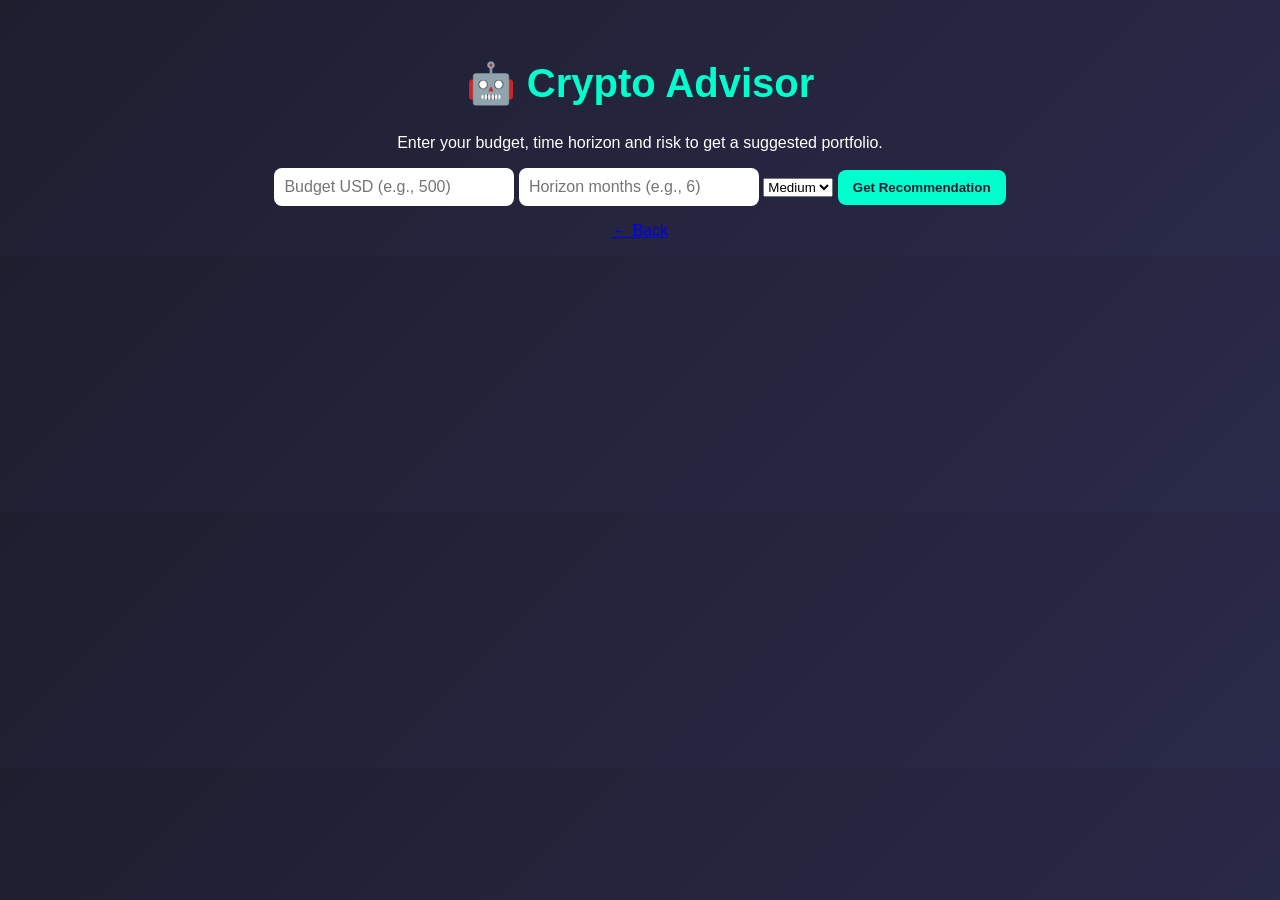
==== src/main/resources/static/advisor.html @ 99027108 "Added advisor and game sections" ====
<!doctype html>
<html>
<head>
    <meta charset="utf-8">
    <title>CryptoHub Advisor</title>
    <link rel="stylesheet" href="styles.css">
</head>
<body>
<div class="container">
    <h1>🤖 Crypto Advisor</h1>
    <p>Enter your budget, time horizon and risk to get a suggested portfolio.</p>

    <div class="advisor-form">
        <input id="budget" type="number" placeholder="Budget USD (e.g., 500)" />
        <input id="horizon" type="number" placeholder="Horizon months (e.g., 6)" />
        <select id="risk">
            <option value="low">Low</option>
            <option value="medium" selected>Medium</option>
            <option value="high">High</option>
        </select>
        <button onclick="getRecommendation()">Get Recommendation</button>
    </div>

    <div id="recommendation"></div>

    <p><a href="index.html">← Back</a></p>
</div>

<script src="advisor.js"></script>
</body>
</html>
---- src/main/resources/static/styles.css ----
body {
    font-family: 'Segoe UI', Arial, sans-serif;
    background: linear-gradient(135deg, #1e1e2f, #2a2a4a);
    color: white;
    text-align: center;
    margin: 0;
    padding: 0;
}

.container {
    margin-top: 60px;
}

h1 {
    font-size: 2.5rem;
    color: #00ffcc;
}

.subtitle {
    color: #cccccc;
    margin-bottom: 20px;
}

.input-area {
    margin-bottom: 20px;
}

input {
    padding: 10px;
    border-radius: 8px;
    border: none;
    width: 220px;
    font-size: 1rem;
}

button {
    padding: 10px 15px;
    border: none;
    background-color: #00ffcc;
    color: #1e1e2f;
    font-weight: bold;
    border-radius: 8px;
    cursor: pointer;
    transition: 0.3s;
}

button:hover {
    background-color: #00cc99;
}

table {
    margin: 0 auto;
    border-collapse: collapse;
    width: 60%;
    background-color: rgba(255, 255, 255, 0.1);
    border-radius: 10px;
    overflow: hidden;
}

th, td {
    padding: 12px;
    border-bottom: 1px solid rgba(255, 255, 255, 0.2);
}

th {
    background-color: rgba(255, 255, 255, 0.15);
}

img {
    width: 40px;
    height: 40px;
    border-radius: 50%;
}

.hidden {
    display: none;
}

.footer {
    margin-top: 40px;
    color: #888;
    font-size: 0.9rem;
}

#news-section {
    margin-top: 40px;
    text-align: left;
}

#news-section h2 {
    font-size: 22px;
    margin-bottom: 10px;
}

#news-list {
    list-style: none;
    padding: 0;
}

#news-list li {
    background: #f6f6f6;
    margin-bottom: 10px;
    padding: 10px;
    border-radius: 8px;
    transition: background 0.2s ease;
}

#news-list li:hover {
    background: #e0e0e0;
}

#news-list a {
    text-decoration: none;
    color: #333;
}

.crypto-table {
    margin: 20px auto;
    border-collapse: collapse;
    width: 85%;
    background-color: rgba(255, 255, 255, 0.1);
    border-radius: 12px;
    overflow: hidden;
}

.crypto-table th, .crypto-table td {
    padding: 10px;
    border-bottom: 1px solid rgba(255, 255, 255, 0.2);
}

.crypto-table th {
    background-color: rgba(255, 255, 255, 0.15);
    color: #00ffcc;
}

.crypto-table a {
    color: #00ffcc;
    text-decoration: none;
}

.crypto-table a:hover {
    text-decoration: underline;
}
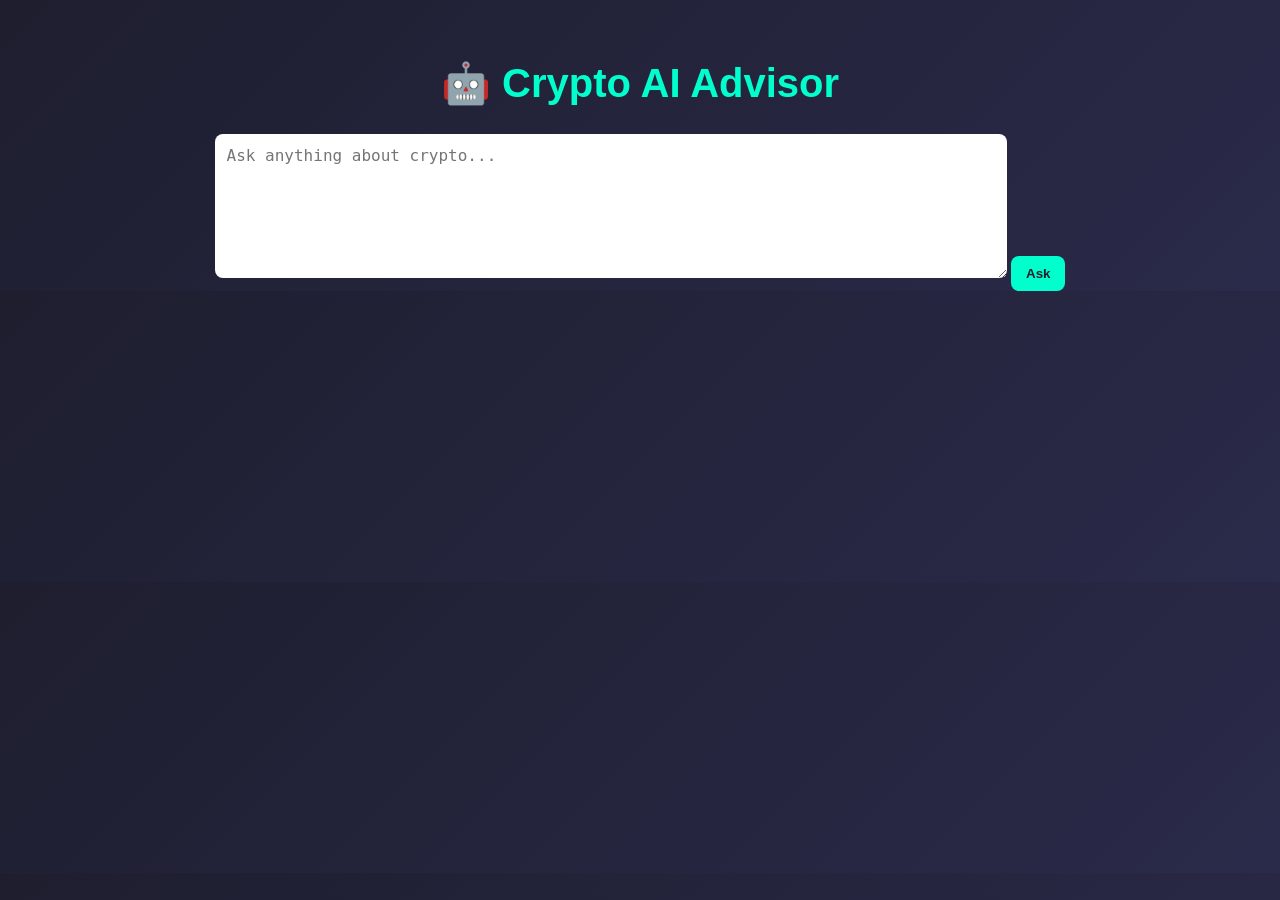
==== commit 55384809: "Remove sensitive config" ====
--- a/src/main/resources/static/advisor.html
+++ b/src/main/resources/static/advisor.html
@@ -1,31 +1,35 @@
-<!doctype html>
-<html>
+<!DOCTYPE html>
+<html lang="en">
 <head>
-    <meta charset="utf-8">
-    <title>CryptoHub Advisor</title>
+    <meta charset="UTF-8">
+    <title>Crypto Advisor</title>
     <link rel="stylesheet" href="styles.css">
 </head>
 <body>
+
 <div class="container">
-    <h1>🤖 Crypto Advisor</h1>
-    <p>Enter your budget, time horizon and risk to get a suggested portfolio.</p>
+    <h1>🤖 Crypto AI Advisor</h1>
 
-    <div class="advisor-form">
-        <input id="budget" type="number" placeholder="Budget USD (e.g., 500)" />
-        <input id="horizon" type="number" placeholder="Horizon months (e.g., 6)" />
-        <select id="risk">
-            <option value="low">Low</option>
-            <option value="medium" selected>Medium</option>
-            <option value="high">High</option>
-        </select>
-        <button onclick="getRecommendation()">Get Recommendation</button>
-    </div>
+    <textarea id="question" placeholder="Ask anything about crypto..."></textarea>
+    <button onclick="askAI()">Ask</button>
 
-    <div id="recommendation"></div>
-
-    <p><a href="index.html">← Back</a></p>
+    <div id="answer-box"></div>
 </div>
 
-<script src="advisor.js"></script>
+<script>
+    async function askAI() {
+        const question = document.getElementById("question").value;
+
+        const response = await fetch("http://localhost:8080/api/advisor", {
+            method: "POST",
+            headers: {"Content-Type": "application/json"},
+            body: JSON.stringify({question})
+        });
+
+        const data = await response.json();
+        document.getElementById("answer-box").innerText = data.answer;
+    }
+</script>
+
 </body>
 </html>
--- a/src/main/resources/static/styles.css
+++ b/src/main/resources/static/styles.css
@@ -142,3 +142,51 @@
     text-decoration: underline;
 }
 
+nav {
+    margin-top: 20px;
+    font-size: 1.1rem;
+}
+
+nav a {
+    color: #00ffcc;
+    margin: 0 10px;
+    text-decoration: none;
+}
+
+nav a:hover {
+    text-decoration: underline;
+}
+
+.advisor-box {
+    margin-top: 30px;
+}
+
+textarea {
+    width: 60%;
+    height: 120px;
+    padding: 12px;
+    border-radius: 8px;
+    border: none;
+    font-size: 1rem;
+}
+
+select {
+    margin-top: 10px;
+    padding: 8px 12px;
+    border-radius: 8px;
+}
+
+.answer-box {
+    margin-top: 30px;
+    background: rgba(255,255,255,0.1);
+    padding: 20px;
+    border-radius: 12px;
+    width: 60%;
+    margin-left: auto;
+    margin-right: auto;
+}
+
+.hidden {
+    display: none;
+}
+
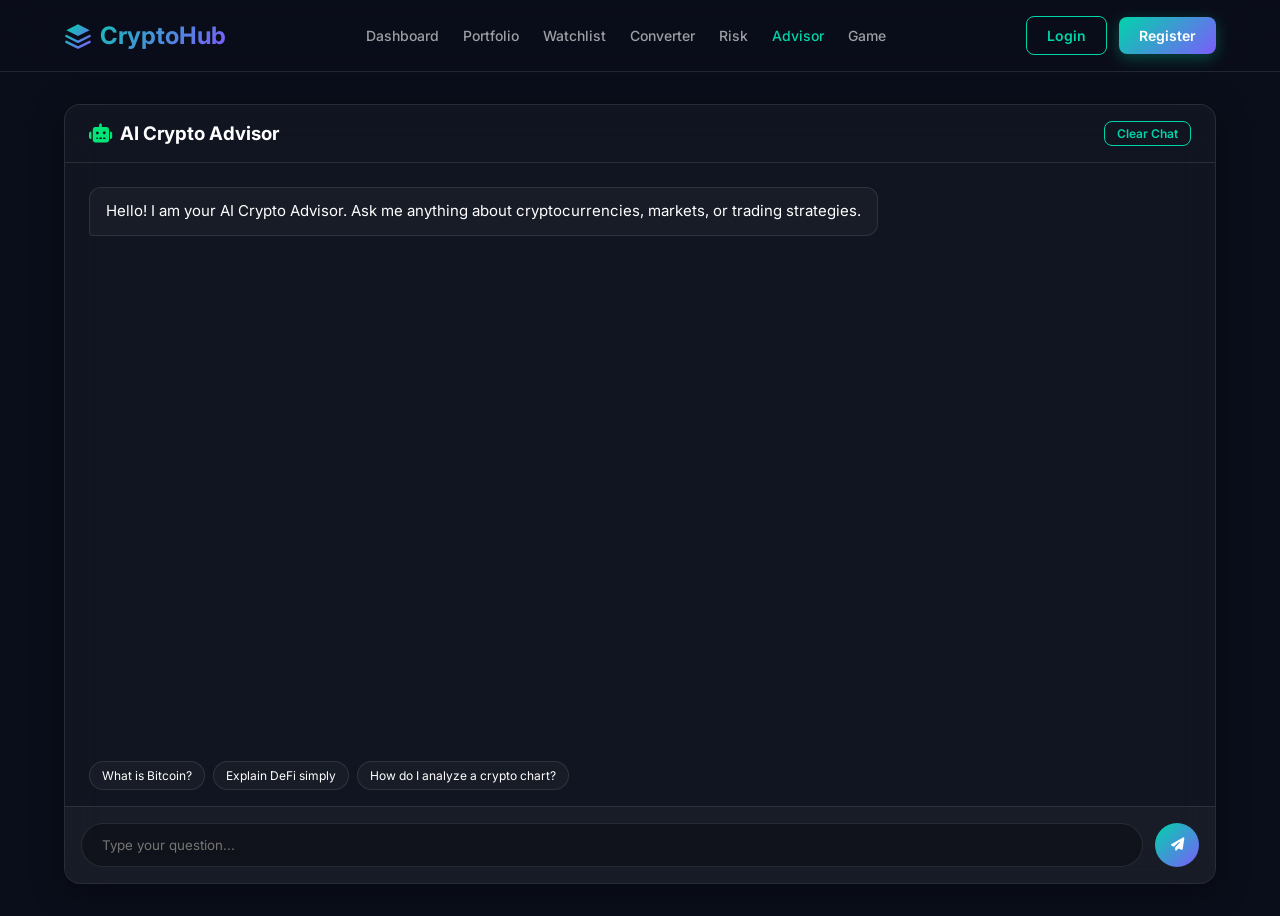
==== commit 2e4c821d: "Add JWT authentication, user portfolio, watchlist, risk analyzer, and currency converter" ====
--- a/src/main/resources/static/advisor.html
+++ b/src/main/resources/static/advisor.html
@@ -2,34 +2,148 @@
 <html lang="en">
 <head>
     <meta charset="UTF-8">
-    <title>Crypto Advisor</title>
+    <meta name="viewport" content="width=device-width, initial-scale=1.0">
+    <title>AI Advisor | CryptoHub</title>
     <link rel="stylesheet" href="styles.css">
+    <style>
+        .chat-container {
+            display: flex;
+            flex-direction: column;
+            height: calc(100vh - 180px);
+            max-height: 800px;
+        }
+        .chat-box {
+            flex: 1;
+            overflow-y: auto;
+            padding: 24px;
+            display: flex;
+            flex-direction: column;
+            gap: 16px;
+        }
+        .message {
+            max-width: 80%;
+            padding: 12px 16px;
+            border-radius: 12px;
+            line-height: 1.5;
+            font-size: 15px;
+        }
+        .msg-user {
+            align-self: flex-end;
+            background: var(--gradient);
+            color: white;
+            border-bottom-right-radius: 4px;
+        }
+        .msg-ai {
+            align-self: flex-start;
+            background: var(--surface);
+            border: 1px solid var(--border);
+            border-bottom-left-radius: 4px;
+        }
+        .chat-input-area {
+            padding: 16px;
+            background: var(--surface);
+            border-top: 1px solid var(--border);
+            border-radius: 0 0 16px 16px;
+            display: flex;
+            gap: 12px;
+        }
+        .chat-input {
+            flex: 1;
+            background: rgba(0,0,0,0.3);
+            border: 1px solid var(--border);
+            border-radius: 24px;
+            padding: 12px 20px;
+            color: white;
+            outline: none;
+        }
+        .chat-input:focus {
+            border-color: var(--accent);
+        }
+        .send-btn {
+            background: var(--gradient);
+            border: none;
+            width: 44px;
+            height: 44px;
+            border-radius: 50%;
+            color: white;
+            cursor: pointer;
+            display: flex;
+            align-items: center;
+            justify-content: center;
+            transition: 0.2s;
+        }
+        .send-btn:hover {
+            transform: scale(1.05);
+        }
+        .chips {
+            display: flex;
+            gap: 8px;
+            padding: 0 24px 16px;
+            flex-wrap: wrap;
+        }
+        .chip {
+            background: var(--surface);
+            border: 1px solid var(--border);
+            padding: 6px 12px;
+            border-radius: 16px;
+            font-size: 12px;
+            cursor: pointer;
+            transition: 0.2s;
+        }
+        .chip:hover {
+            background: var(--surface-hover);
+            color: var(--accent);
+        }
+        .typing {
+            display: flex;
+            gap: 4px;
+            padding: 8px 12px;
+        }
+        .dot {
+            width: 8px; height: 8px;
+            background: var(--text-secondary);
+            border-radius: 50%;
+            animation: bounce 1.4s infinite ease-in-out both;
+        }
+        .dot:nth-child(1) { animation-delay: -0.32s; }
+        .dot:nth-child(2) { animation-delay: -0.16s; }
+        @keyframes bounce {
+            0%, 80%, 100% { transform: scale(0); }
+            40% { transform: scale(1); }
+        }
+    </style>
 </head>
 <body>
+    <script src="nav.js"></script>
 
-<div class="container">
-    <h1>🤖 Crypto AI Advisor</h1>
+    <div class="container">
+        <div class="glass-card" style="padding: 0; display: flex; flex-direction: column;">
+            <div style="padding: 16px 24px; border-bottom: 1px solid var(--border); display: flex; justify-content: space-between; align-items: center;">
+                <h3 style="display: flex; align-items: center; gap: 8px;">
+                    <i class="fas fa-robot text-positive"></i> AI Crypto Advisor
+                </h3>
+                <button class="btn btn-outline" style="padding: 4px 12px; font-size: 12px;" onclick="clearHistory()">Clear Chat</button>
+            </div>
 
-    <textarea id="question" placeholder="Ask anything about crypto..."></textarea>
-    <button onclick="askAI()">Ask</button>
+            <div class="chat-container">
+                <div class="chat-box" id="chat-box">
+                    <div class="message msg-ai">Hello! I am your AI Crypto Advisor. Ask me anything about cryptocurrencies, markets, or trading strategies.</div>
+                </div>
+                
+                <div class="chips">
+                    <div class="chip" onclick="askPreset('What is Bitcoin?')">What is Bitcoin?</div>
+                    <div class="chip" onclick="askPreset('Explain DeFi simply')">Explain DeFi simply</div>
+                    <div class="chip" onclick="askPreset('How do I analyze a crypto chart?')">How do I analyze a crypto chart?</div>
+                </div>
 
-    <div id="answer-box"></div>
-</div>
+                <div class="chat-input-area">
+                    <input type="text" id="chat-input" class="chat-input" placeholder="Type your question..." onkeypress="if(event.key === 'Enter') sendMessage()">
+                    <button class="send-btn" onclick="sendMessage()"><i class="fas fa-paper-plane"></i></button>
+                </div>
+            </div>
+        </div>
+    </div>
 
-<script>
-    async function askAI() {
-        const question = document.getElementById("question").value;
-
-        const response = await fetch("http://localhost:8080/api/advisor", {
-            method: "POST",
-            headers: {"Content-Type": "application/json"},
-            body: JSON.stringify({question})
-        });
-
-        const data = await response.json();
-        document.getElementById("answer-box").innerText = data.answer;
-    }
-</script>
-
+    <script src="advisor.js"></script>
 </body>
 </html>
--- a/src/main/resources/static/styles.css
+++ b/src/main/resources/static/styles.css
@@ -1,192 +1,417 @@
-body {
-    font-family: 'Segoe UI', Arial, sans-serif;
-    background: linear-gradient(135deg, #1e1e2f, #2a2a4a);
-    color: white;
-    text-align: center;
+@import url('https://fonts.googleapis.com/css2?family=Inter:wght@400;500;600;700&display=swap');
+
+:root {
+    --bg: #0a0e1a;
+    --surface: rgba(255, 255, 255, 0.03);
+    --surface-hover: rgba(255, 255, 255, 0.08);
+    --border: rgba(255, 255, 255, 0.1);
+    --accent: #00d4aa;
+    --accent-secondary: #7c5cfc;
+    --positive: #00e676;
+    --negative: #ff5252;
+    --text-primary: #ffffff;
+    --text-secondary: rgba(255, 255, 255, 0.6);
+    --gradient: linear-gradient(135deg, var(--accent), var(--accent-secondary));
+    --glass-blur: blur(20px);
+}
+
+* {
     margin: 0;
     padding: 0;
-}
-
+    box-sizing: border-box;
+    font-family: 'Inter', sans-serif;
+}
+
+body {
+    background-color: var(--bg);
+    color: var(--text-primary);
+    min-height: 100vh;
+    display: flex;
+    flex-direction: column;
+    overflow-x: hidden;
+}
+
+/* Scrollbar */
+::-webkit-scrollbar {
+    width: 8px;
+    height: 8px;
+}
+::-webkit-scrollbar-track {
+    background: var(--bg);
+}
+::-webkit-scrollbar-thumb {
+    background: var(--surface-hover);
+    border-radius: 4px;
+}
+::-webkit-scrollbar-thumb:hover {
+    background: var(--accent-secondary);
+}
+
+/* Typography */
+h1, h2, h3, h4 {
+    font-weight: 700;
+}
+a {
+    color: var(--text-primary);
+    text-decoration: none;
+    transition: 0.3s ease;
+}
+
+/* Glass Card */
+.glass-card {
+    background: var(--surface);
+    backdrop-filter: var(--glass-blur);
+    -webkit-backdrop-filter: var(--glass-blur);
+    border: 1px solid var(--border);
+    border-radius: 16px;
+    padding: 24px;
+    box-shadow: 0 8px 32px 0 rgba(0, 0, 0, 0.37);
+    transition: transform 0.3s ease, box-shadow 0.3s ease;
+}
+.glass-card:hover {
+    transform: translateY(-2px);
+    box-shadow: 0 12px 40px 0 rgba(0, 0, 0, 0.5), 0 0 20px rgba(124, 92, 252, 0.1);
+}
+
+/* Nav Bar */
+nav {
+    background: rgba(10, 14, 26, 0.8);
+    backdrop-filter: var(--glass-blur);
+    border-bottom: 1px solid var(--border);
+    position: sticky;
+    top: 0;
+    z-index: 1000;
+    padding: 16px 5%;
+    display: flex;
+    justify-content: space-between;
+    align-items: center;
+}
+
+.nav-brand {
+    font-size: 24px;
+    font-weight: 700;
+    background: var(--gradient);
+    -webkit-background-clip: text;
+    -webkit-text-fill-color: transparent;
+    display: flex;
+    align-items: center;
+    gap: 8px;
+}
+
+.nav-links {
+    display: flex;
+    gap: 24px;
+    align-items: center;
+}
+
+.nav-links a {
+    font-size: 14px;
+    font-weight: 500;
+    color: var(--text-secondary);
+}
+
+.nav-links a:hover, .nav-links a.active {
+    color: var(--accent);
+}
+
+.auth-buttons {
+    display: flex;
+    gap: 12px;
+    align-items: center;
+}
+
+.user-badge {
+    display: flex;
+    align-items: center;
+    gap: 8px;
+    font-weight: 600;
+}
+.user-avatar {
+    width: 32px;
+    height: 32px;
+    border-radius: 50%;
+    background: var(--gradient);
+    display: flex;
+    align-items: center;
+    justify-content: center;
+    font-size: 14px;
+}
+
+/* Buttons */
+.btn {
+    padding: 10px 20px;
+    border-radius: 8px;
+    font-weight: 600;
+    font-size: 14px;
+    cursor: pointer;
+    transition: 0.3s ease;
+    border: none;
+    outline: none;
+    display: inline-flex;
+    align-items: center;
+    justify-content: center;
+    gap: 8px;
+}
+.btn-primary {
+    background: var(--gradient);
+    color: white;
+    box-shadow: 0 4px 15px rgba(0, 212, 170, 0.3);
+}
+.btn-primary:hover {
+    box-shadow: 0 6px 20px rgba(0, 212, 170, 0.5);
+    transform: translateY(-1px);
+}
+.btn-outline {
+    background: transparent;
+    border: 1px solid var(--accent);
+    color: var(--accent);
+}
+.btn-outline:hover {
+    background: rgba(0, 212, 170, 0.1);
+}
+.btn-danger {
+    background: transparent;
+    border: 1px solid var(--negative);
+    color: var(--negative);
+}
+.btn-danger:hover {
+    background: rgba(255, 82, 82, 0.1);
+}
+
+/* Container */
 .container {
-    margin-top: 60px;
-}
-
-h1 {
-    font-size: 2.5rem;
-    color: #00ffcc;
-}
-
-.subtitle {
-    color: #cccccc;
+    max-width: 1400px;
+    margin: 0 auto;
+    padding: 32px 5%;
+    flex: 1;
+    width: 100%;
+}
+
+/* Tables */
+.table-container {
+    width: 100%;
+    overflow-x: auto;
+}
+table {
+    width: 100%;
+    border-collapse: collapse;
+    text-align: left;
+}
+th {
+    color: var(--text-secondary);
+    font-weight: 500;
+    font-size: 13px;
+    padding: 16px;
+    border-bottom: 1px solid var(--border);
+    white-space: nowrap;
+}
+td {
+    padding: 16px;
+    border-bottom: 1px solid var(--surface-hover);
+    font-size: 14px;
+    vertical-align: middle;
+}
+tr {
+    transition: background 0.2s ease;
+}
+tbody tr:hover {
+    background: var(--surface-hover);
+    cursor: pointer;
+}
+.coin-cell {
+    display: flex;
+    align-items: center;
+    gap: 12px;
+}
+.coin-icon {
+    width: 24px;
+    height: 24px;
+    border-radius: 50%;
+}
+.coin-symbol {
+    color: var(--text-secondary);
+    font-size: 12px;
+    text-transform: uppercase;
+    margin-left: 8px;
+}
+
+/* Colors */
+.text-positive { color: var(--positive); }
+.text-negative { color: var(--negative); }
+
+/* Forms */
+.form-group {
     margin-bottom: 20px;
 }
-
-.input-area {
-    margin-bottom: 20px;
-}
-
-input {
-    padding: 10px;
+.form-group label {
+    display: block;
+    margin-bottom: 8px;
+    font-size: 14px;
+    color: var(--text-secondary);
+}
+.form-control {
+    width: 100%;
+    background: rgba(0, 0, 0, 0.2);
+    border: 1px solid var(--border);
+    padding: 12px 16px;
     border-radius: 8px;
+    color: var(--text-primary);
+    font-size: 15px;
+    transition: border-color 0.3s ease, box-shadow 0.3s ease;
+}
+.form-control:focus {
+    outline: none;
+    border-color: var(--accent);
+    box-shadow: 0 0 10px rgba(0, 212, 170, 0.2);
+}
+
+/* Search Bar */
+.search-bar {
+    position: relative;
+    max-width: 400px;
+    width: 100%;
+}
+.search-bar input {
+    width: 100%;
+    background: var(--surface);
+    border: 1px solid var(--border);
+    padding: 10px 16px 10px 40px;
+    border-radius: 20px;
+    color: white;
+}
+.search-bar input:focus {
+    border-color: var(--accent-secondary);
+    outline: none;
+}
+.search-icon {
+    position: absolute;
+    left: 14px;
+    top: 50%;
+    transform: translateY(-50%);
+    color: var(--text-secondary);
+}
+
+/* Skeletons */
+.skeleton {
+    background: linear-gradient(90deg, var(--surface) 25%, var(--surface-hover) 50%, var(--surface) 75%);
+    background-size: 200% 100%;
+    animation: loading 1.5s infinite;
+    border-radius: 4px;
+}
+@keyframes loading {
+    0% { background-position: 200% 0; }
+    100% { background-position: -200% 0; }
+}
+.skeleton-text { height: 16px; margin-bottom: 8px; width: 80%; }
+.skeleton-title { height: 24px; margin-bottom: 12px; width: 50%; }
+.skeleton-avatar { width: 32px; height: 32px; border-radius: 50%; }
+
+/* Toast */
+.toast-container {
+    position: fixed;
+    bottom: 24px;
+    right: 24px;
+    z-index: 9999;
+    display: flex;
+    flex-direction: column;
+    gap: 12px;
+}
+.toast {
+    background: var(--surface);
+    backdrop-filter: var(--glass-blur);
+    border: 1px solid var(--border);
+    padding: 16px 24px;
+    border-radius: 8px;
+    box-shadow: 0 8px 32px rgba(0,0,0,0.4);
+    display: flex;
+    align-items: center;
+    gap: 12px;
+    transform: translateX(120%);
+    animation: slideIn 0.3s forwards, fadeOut 0.3s forwards 3s;
+}
+.toast.success { border-left: 4px solid var(--positive); }
+.toast.error { border-left: 4px solid var(--negative); }
+.toast.info { border-left: 4px solid var(--accent); }
+
+@keyframes slideIn {
+    to { transform: translateX(0); }
+}
+@keyframes fadeOut {
+    to { opacity: 0; visibility: hidden; }
+}
+
+/* Modals */
+.modal-overlay {
+    position: fixed;
+    top: 0; left: 0; right: 0; bottom: 0;
+    background: rgba(0,0,0,0.7);
+    backdrop-filter: blur(5px);
+    display: flex;
+    align-items: center;
+    justify-content: center;
+    z-index: 2000;
+    opacity: 0;
+    pointer-events: none;
+    transition: 0.3s ease;
+}
+.modal-overlay.active {
+    opacity: 1;
+    pointer-events: auto;
+}
+.modal-content {
+    background: var(--bg);
+    border: 1px solid var(--border);
+    border-radius: 16px;
+    padding: 32px;
+    width: 90%;
+    max-width: 500px;
+    transform: translateY(20px);
+    transition: 0.3s ease;
+}
+.modal-overlay.active .modal-content {
+    transform: translateY(0);
+}
+.modal-header {
+    display: flex;
+    justify-content: space-between;
+    align-items: center;
+    margin-bottom: 24px;
+}
+.close-modal {
+    background: none;
     border: none;
-    width: 220px;
-    font-size: 1rem;
-}
-
-button {
-    padding: 10px 15px;
-    border: none;
-    background-color: #00ffcc;
-    color: #1e1e2f;
-    font-weight: bold;
-    border-radius: 8px;
+    color: var(--text-secondary);
+    font-size: 24px;
     cursor: pointer;
-    transition: 0.3s;
-}
-
-button:hover {
-    background-color: #00cc99;
-}
-
-table {
-    margin: 0 auto;
-    border-collapse: collapse;
-    width: 60%;
-    background-color: rgba(255, 255, 255, 0.1);
-    border-radius: 10px;
-    overflow: hidden;
-}
-
-th, td {
-    padding: 12px;
-    border-bottom: 1px solid rgba(255, 255, 255, 0.2);
-}
-
-th {
-    background-color: rgba(255, 255, 255, 0.15);
-}
-
-img {
-    width: 40px;
-    height: 40px;
-    border-radius: 50%;
-}
-
-.hidden {
-    display: none;
-}
-
-.footer {
-    margin-top: 40px;
-    color: #888;
-    font-size: 0.9rem;
-}
-
-#news-section {
-    margin-top: 40px;
-    text-align: left;
-}
-
-#news-section h2 {
-    font-size: 22px;
-    margin-bottom: 10px;
-}
-
-#news-list {
-    list-style: none;
-    padding: 0;
-}
-
-#news-list li {
-    background: #f6f6f6;
-    margin-bottom: 10px;
-    padding: 10px;
-    border-radius: 8px;
-    transition: background 0.2s ease;
-}
-
-#news-list li:hover {
-    background: #e0e0e0;
-}
-
-#news-list a {
-    text-decoration: none;
-    color: #333;
-}
-
-.crypto-table {
-    margin: 20px auto;
-    border-collapse: collapse;
-    width: 85%;
-    background-color: rgba(255, 255, 255, 0.1);
-    border-radius: 12px;
-    overflow: hidden;
-}
-
-.crypto-table th, .crypto-table td {
-    padding: 10px;
-    border-bottom: 1px solid rgba(255, 255, 255, 0.2);
-}
-
-.crypto-table th {
-    background-color: rgba(255, 255, 255, 0.15);
-    color: #00ffcc;
-}
-
-.crypto-table a {
-    color: #00ffcc;
-    text-decoration: none;
-}
-
-.crypto-table a:hover {
-    text-decoration: underline;
-}
-
-nav {
-    margin-top: 20px;
-    font-size: 1.1rem;
-}
-
-nav a {
-    color: #00ffcc;
-    margin: 0 10px;
-    text-decoration: none;
-}
-
-nav a:hover {
-    text-decoration: underline;
-}
-
-.advisor-box {
-    margin-top: 30px;
-}
-
-textarea {
-    width: 60%;
-    height: 120px;
-    padding: 12px;
-    border-radius: 8px;
-    border: none;
-    font-size: 1rem;
-}
-
-select {
-    margin-top: 10px;
-    padding: 8px 12px;
-    border-radius: 8px;
-}
-
-.answer-box {
-    margin-top: 30px;
-    background: rgba(255,255,255,0.1);
-    padding: 20px;
-    border-radius: 12px;
-    width: 60%;
-    margin-left: auto;
-    margin-right: auto;
-}
-
-.hidden {
-    display: none;
-}
-
+}
+
+/* Badges */
+.badge {
+    padding: 4px 8px;
+    border-radius: 4px;
+    font-size: 11px;
+    font-weight: 600;
+    text-transform: uppercase;
+}
+.badge-green { background: rgba(0, 230, 118, 0.1); color: var(--positive); }
+.badge-red { background: rgba(255, 82, 82, 0.1); color: var(--negative); }
+.badge-purple { background: rgba(124, 92, 252, 0.1); color: var(--accent-secondary); }
+
+/* Responsive */
+@media (max-width: 768px) {
+    .nav-links { display: none; } /* Could add a hamburger menu */
+    .glass-card { padding: 16px; }
+    .search-bar { max-width: 100%; }
+}
+
+/* Empty State */
+.empty-state {
+    text-align: center;
+    padding: 48px 24px;
+    color: var(--text-secondary);
+}
+.empty-state i {
+    font-size: 48px;
+    margin-bottom: 16px;
+    color: var(--border);
+}
